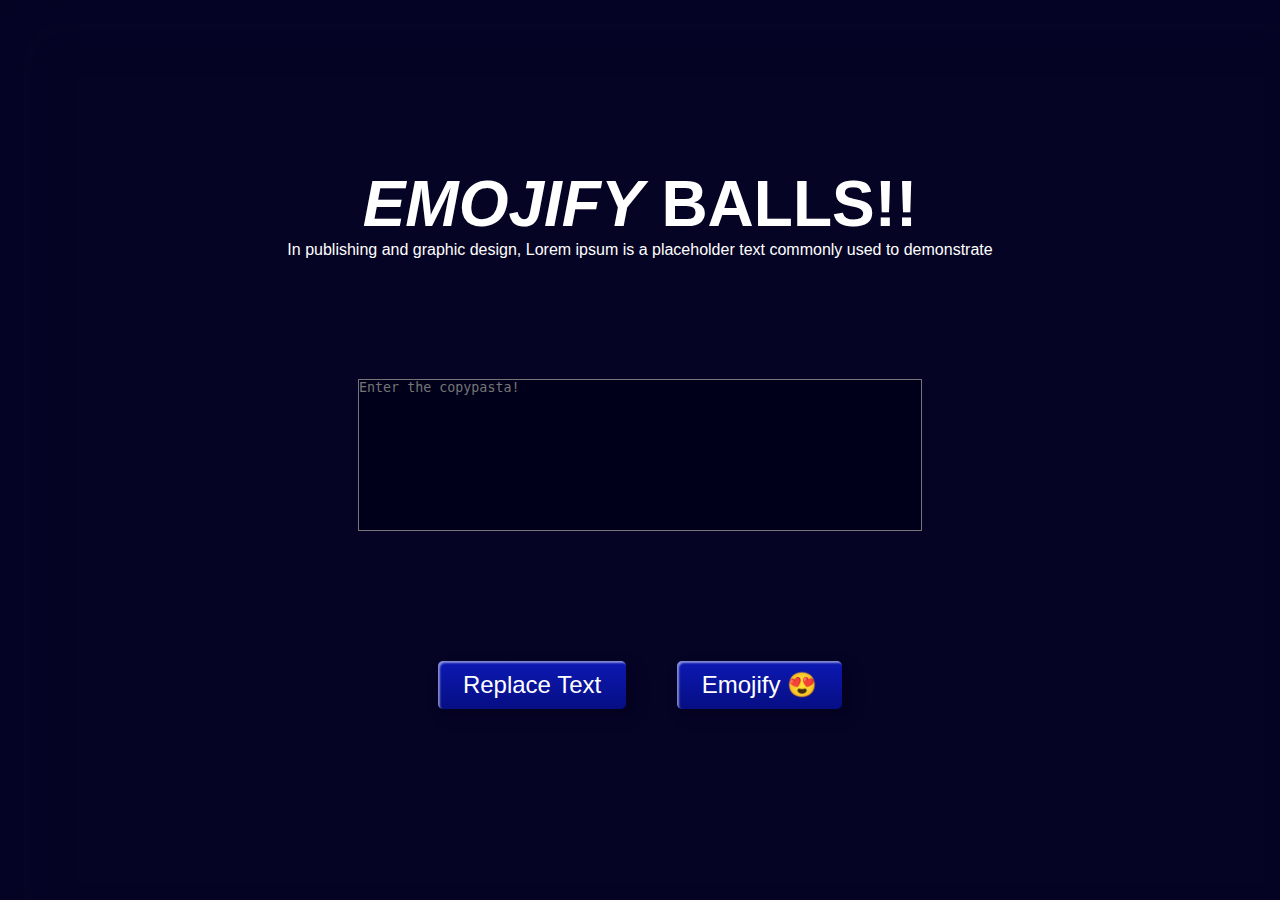
==== index.html @ f3acab6b "Rename CopyPasta/index.html to index.html" ====
<!DOCTYPE html>
<html lang="en">
<head>
    <meta charset="UTF-8">
    <meta http-equiv="X-UA-Compatible" content="IE=edge">
    <meta name="viewport" content="width=device-width, initial-scale=1.0">
    <title>Document</title>
    <link rel="stylesheet" href="./css/styles.css">
    <script type="text/javascript" src="/jquery/jquery-3.6.0.min.js"></script>
</head>
<body>
    
        <div class="heading">
            <h1><span style="font-style:italic">EMOJIFY</span> BALLS!!</h1>
            <h2>In publishing and graphic design, Lorem ipsum is a placeholder text commonly used to demonstrate </h2>
        </div>

        <div class="box">
            <textarea id="intput" placeholder="Enter the copypasta!" id="text" rows="10" cols="70" ></textarea>


        </div>

        <div class="buttons">
            <button class="custom-btn">Replace Text</button>
            <button class="custom-btn">Emojify 😍</button> 

        </div>



    
    <script src="./js/index.js"></script>
</body>
</html>
---- css/styles.css ----
/*! minireset.css v0.0.6 | MIT License | github.com/jgthms/minireset.css */
html,
body,
p,
ol,
ul,
li,
dl,
dt,
dd,
blockquote,
figure,
fieldset,
legend,
textarea,
pre,
iframe,
hr,
h1,
h2,
h3,
h4,
h5,
h6 {
    margin: 0;
    padding: 0
}

h1,
h2,
h3,
h4,
h5,
h6 {
    font-size: 100%;
    font-weight: normal
}

ul {
    list-style: none
}

button,
input,
select {
    margin: 0
}

html {
    box-sizing: border-box
}

*,
*::before,
*::after {
    box-sizing: inherit
}

img,
video {
    height: auto;
    max-width: 100%
}

iframe {
    border: 0
}

table {
    border-collapse: collapse;
    border-spacing: 0
}

td,
th {
    padding: 0
}

@import url('https://fonts.googleapis.com/css2?family=Montserrat:ital,wght@0,300;0,500;0,700;1,700; 1,800; 0,800&display=swap');

html {
    height: 100%;
}

body {
    display: flex;
    align-items: center;
    justify-content: space-evenly;
    flex-direction: column;
    padding: 5%;
    text-align: center;
    background: rgb(6, 4, 37);
    background-image: url('../images/background.svg');
    background-size: cover;
    color: white;
    background-repeat: repeat;
    height: 100%;
    font-family: 'Montserrat', sans-serif;
    font-size: 16px;
    box-shadow: 30px 30px 40px rgba(6, 4, 37, 0.4) inset;
}



h1 {
    font-weight: 800;
    font-size: 4em;
}

.heading {
    margin-bottom: 1em;
}

#intput {
    background-color: #00001a;
    color: white;
    resize: none;
    overflow: hidden;

}

#intput:hover {
    box-shadow: 10px 10px 5px rgba(0, 0, 0, 0.2);
    -webkit-transform: scale(1.1);
    transform: scale(1.1);
}


.buttons {
    width: 40%;
}



.custom-btn {
    margin-top: 3rem;
    font-size: 1.5em;
    margin: 5%;
    color: #fff;
    border-radius: 5px;
    padding: 10px 25px;
    font-family: 'Lato', sans-serif;
    font-weight: 500;
    background: transparent;
    cursor: pointer;
    transition: all 0.3s ease;
    position: relative;
    display: inline-block;
    background: rgb(6, 14, 131);
    background: linear-gradient(0deg, rgba(6, 14, 131, 1) 0%, rgba(12, 25, 180, 1) 100%);
    border: none;
    box-shadow: inset 2px 2px 2px 0px rgba(255, 255, 255, .5),
        7px 7px 20px 0px rgba(0, 0, 0, .1),
        4px 4px 5px 0px rgba(0, 0, 0, .1);
    outline: none;
}

.custom-btn:hover {
    background: rgb(0, 3, 255);
    background: linear-gradient(0deg, rgba(0, 3, 255, 1) 0%, rgba(2, 126, 251, 1) 100%);
}













@media only screen and (max-width: 649px) {
    textarea {
        width: 100%;
    }

    .custom-btn {
        font-size: 0.9em;
        margin-top: 0%;
    }
}
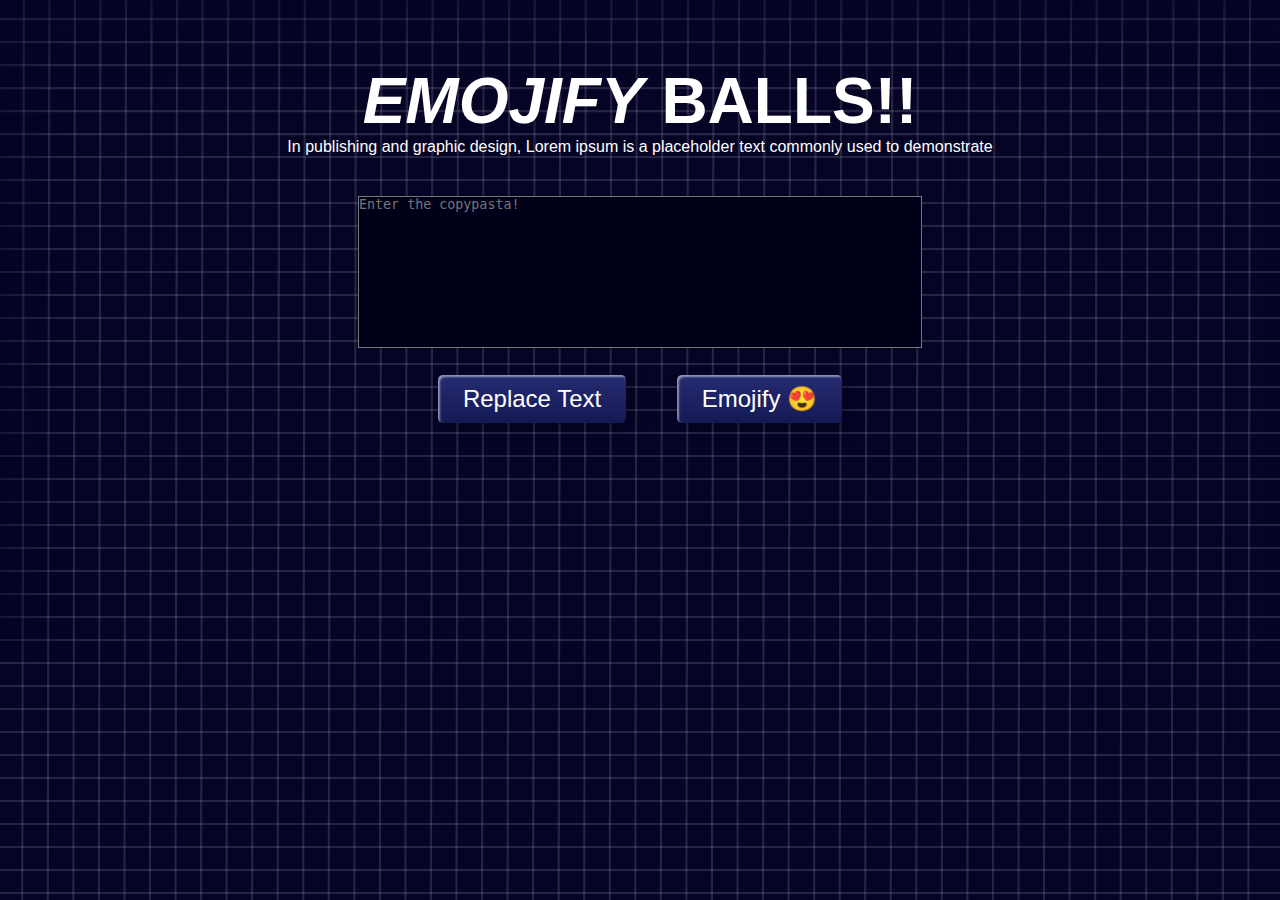
==== commit a0f0f1bc: "Add files via upload" ====
--- a/index.html
+++ b/index.html
@@ -1,35 +1,54 @@
 <!DOCTYPE html>
 <html lang="en">
-<head>
-    <meta charset="UTF-8">
-    <meta http-equiv="X-UA-Compatible" content="IE=edge">
-    <meta name="viewport" content="width=device-width, initial-scale=1.0">
+  <head>
+    <meta charset="UTF-8" />
+    <meta http-equiv="X-UA-Compatible" content="IE=edge" />
+    <meta name="viewport" content="width=device-width, initial-scale=1.0" />
     <title>Document</title>
-    <link rel="stylesheet" href="./css/styles.css">
-    <script type="text/javascript" src="/jquery/jquery-3.6.0.min.js"></script>
-</head>
-<body>
-    
-        <div class="heading">
-            <h1><span style="font-style:italic">EMOJIFY</span> BALLS!!</h1>
-            <h2>In publishing and graphic design, Lorem ipsum is a placeholder text commonly used to demonstrate </h2>
-        </div>
+    <link rel="stylesheet" href="./css/styles.css" />
+    <script src="https://ajax.googleapis.com/ajax/libs/jquery/3.6.0/jquery.min.js"></script>
+  </head>
+  <body>
+    <div class="heading">
+      <h1><span style="font-style: italic">EMOJIFY</span> BALLS!!</h1>
+      <h2>
+        In publishing and graphic design, Lorem ipsum is a placeholder text
+        commonly used to demonstrate
+      </h2>
+    </div>
 
-        <div class="box">
-            <textarea id="intput" placeholder="Enter the copypasta!" id="text" rows="10" cols="70" ></textarea>
+    <div class="box">
+      <textarea
+        id="intput"
+        class="intputStyle"
+        placeholder="Enter the copypasta!"
+        rows="10"
+        cols="70"
+      ></textarea>
+    </div>
 
-
-        </div>
-
-        <div class="buttons">
-            <button class="custom-btn">Replace Text</button>
-            <button class="custom-btn">Emojify 😍</button> 
-
-        </div>
-
-
+    <div class="buttons">
+      <button class="custom-btn" id="replace" onclick="obtainText()">Replace Text</button>
+      <button class="custom-btn">Emojify 😍</button>
+    </div>
 
     
+    <div class="output" id="output"
+    style="visibility:hidden">
+      <textarea
+      id="outputText"
+      class="outputStyle"
+      placeholder="Enter your Copypasta in the box above!"
+      rows="10"
+      cols="70"
+      style="overflow-y:auto;"
+    ></textarea>
+    <input type="image" id="copy" class="btn" onclick="copy();" src="./images/copy.svg"></input>
+    </div>
     <script src="./js/index.js"></script>
-</body>
+
+    <!-- <div id="inputBox">
+      <textarea rows="3" class="inputBoxStyle" placeholder="Enter word to replace"></textarea>
+    </div> -->
+  </body>
 </html>
--- a/css/styles.css
+++ b/css/styles.css
@@ -79,7 +79,7 @@
 @import url('https://fonts.googleapis.com/css2?family=Montserrat:ital,wght@0,300;0,500;0,700;1,700; 1,800; 0,800&display=swap');
 
 html {
-    height: 100%;
+    height: fit-content;
 }
 
 body {
@@ -108,34 +108,39 @@
 }
 
 .heading {
-    margin-bottom: 1em;
-}
-
-#intput {
+    margin-bottom: 2.5em;
+}
+
+.intputStyle, .outputStyle{
     background-color: #00001a;
     color: white;
     resize: none;
     overflow: hidden;
-
-}
-
-#intput:hover {
+}
+
+.intputStyle:hover{
+    -webkit-transform: scale(1.1);
+    transform: scale(1.1);
+    
+}
+
+.output:hover {
     box-shadow: 10px 10px 5px rgba(0, 0, 0, 0.2);
     -webkit-transform: scale(1.1);
     transform: scale(1.1);
-}
-
+    
+}
 
 .buttons {
-    width: 40%;
+    width: 100%;
 }
 
 
 
 .custom-btn {
-    margin-top: 3rem;
+    margin-top: 1rem;
     font-size: 1.5em;
-    margin: 5%;
+    margin: 2%;
     color: #fff;
     border-radius: 5px;
     padding: 10px 25px;
@@ -146,8 +151,8 @@
     transition: all 0.3s ease;
     position: relative;
     display: inline-block;
-    background: rgb(6, 14, 131);
-    background: linear-gradient(0deg, rgba(6, 14, 131, 1) 0%, rgba(12, 25, 180, 1) 100%);
+    background: #142C82;
+    background: linear-gradient(0deg, rgb(21, 25, 85) 0%, rgb(37, 44, 114) 100%);
     border: none;
     box-shadow: inset 2px 2px 2px 0px rgba(255, 255, 255, .5),
         7px 7px 20px 0px rgba(0, 0, 0, .1),
@@ -160,16 +165,42 @@
     background: linear-gradient(0deg, rgba(0, 3, 255, 1) 0%, rgba(2, 126, 251, 1) 100%);
 }
 
-
-
-
-
-
-
-
-
-
-
+::-webkit-scrollbar {
+    width: 10px;
+}
+ 
+::-webkit-scrollbar-track {
+    -webkit-border-radius: 10px;
+    border-radius: 10px;
+}
+
+::-webkit-scrollbar-thumb {
+    -webkit-border-radius: 10px;
+    border-radius: 10px;
+    background: #0e0e2b; 
+}
+
+
+.hidden{
+    visibility: hidden;
+}
+
+.output{
+    position:relative;
+}
+
+.output textarea{
+    display: block;
+    width: 100% !important;
+}
+
+.output .btn {
+    padding: 3px 3px;
+    font-size: 20px;
+    position: absolute;
+    right: 12px;
+    bottom: 10px;
+  }
 
 
 @media only screen and (max-width: 649px) {
@@ -182,3 +213,10 @@
         margin-top: 0%;
     }
 }
+
+
+
+.inputBox .inputBoxStyle{
+    background-color: #00001a;
+    color: white;
+}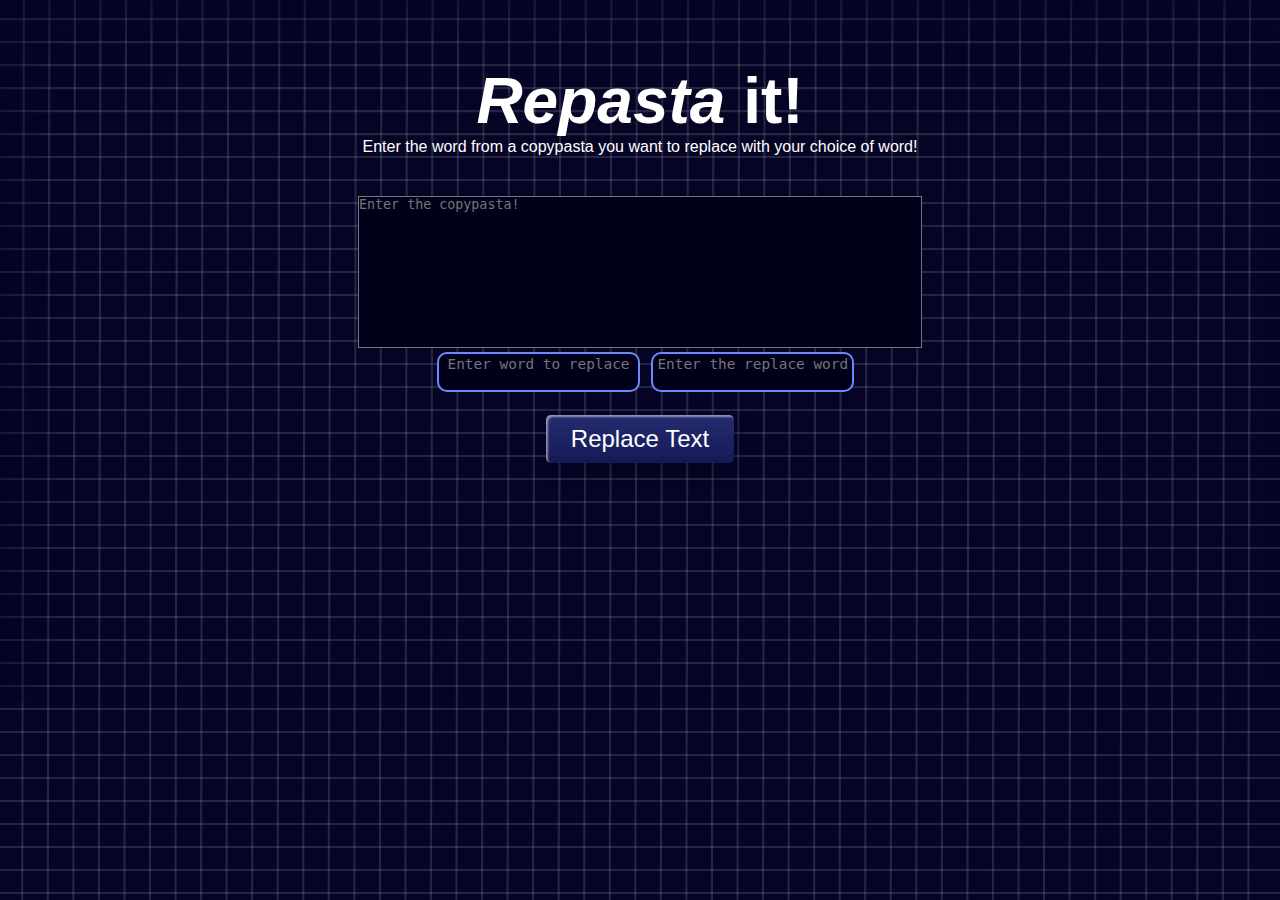
==== commit e8d071bd: "initial upload" ====
--- a/index.html
+++ b/index.html
@@ -4,16 +4,15 @@
     <meta charset="UTF-8" />
     <meta http-equiv="X-UA-Compatible" content="IE=edge" />
     <meta name="viewport" content="width=device-width, initial-scale=1.0" />
-    <title>Document</title>
+    <title>Repasta</title>
     <link rel="stylesheet" href="./css/styles.css" />
     <script src="https://ajax.googleapis.com/ajax/libs/jquery/3.6.0/jquery.min.js"></script>
   </head>
   <body>
     <div class="heading">
-      <h1><span style="font-style: italic">EMOJIFY</span> BALLS!!</h1>
+      <h1><span style="font-style: italic">Repasta</span> it!</h1>
       <h2>
-        In publishing and graphic design, Lorem ipsum is a placeholder text
-        commonly used to demonstrate
+        Enter the word from a copypasta you want to replace with your choice of word!
       </h2>
     </div>
 
@@ -25,11 +24,16 @@
         rows="10"
         cols="70"
       ></textarea>
+      <div id="inputBox" class="inputBox">
+        <textarea class="inputBoxStyle" id="replaceIn" placeholder="Enter word to replace"></textarea>
+        <textarea class="inputBoxStyle" id="replaceOut" placeholder="Enter the replace word"></textarea>
+      </div>
+
+  
     </div>
 
     <div class="buttons">
       <button class="custom-btn" id="replace" onclick="obtainText()">Replace Text</button>
-      <button class="custom-btn">Emojify 😍</button>
     </div>
 
     
@@ -45,10 +49,9 @@
     ></textarea>
     <input type="image" id="copy" class="btn" onclick="copy();" src="./images/copy.svg"></input>
     </div>
+
+
+
     <script src="./js/index.js"></script>
-
-    <!-- <div id="inputBox">
-      <textarea rows="3" class="inputBoxStyle" placeholder="Enter word to replace"></textarea>
-    </div> -->
   </body>
 </html>
--- a/css/styles.css
+++ b/css/styles.css
@@ -138,7 +138,6 @@
 
 
 .custom-btn {
-    margin-top: 1rem;
     font-size: 1.5em;
     margin: 2%;
     color: #fff;
@@ -200,7 +199,7 @@
     position: absolute;
     right: 12px;
     bottom: 10px;
-  }
+}
 
 
 @media only screen and (max-width: 649px) {
@@ -214,9 +213,18 @@
     }
 }
 
-
-
+.inputBox{
+    display: flex;
+    justify-content: center;
+}
 .inputBox .inputBoxStyle{
     background-color: #00001a;
     color: white;
+    border: 2px solid rgb(109, 136, 255);
+    border-radius: 10px;
+    text-align: center;
+    font-size: 0.9em;
+    resize: none;
+    padding: 2px;
+    margin-left: 2%;
 }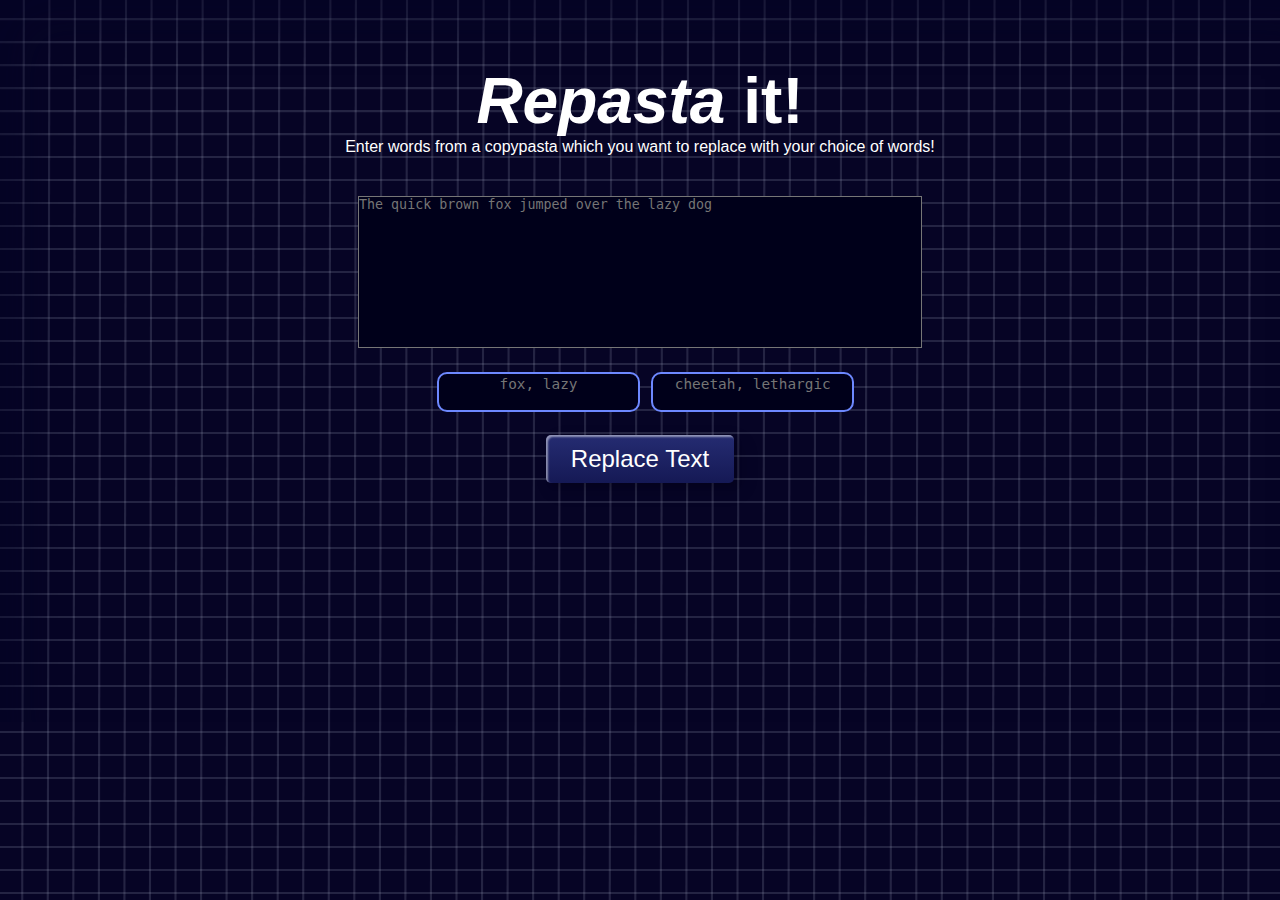
==== commit f9428664: "completed the project" ====
--- a/index.html
+++ b/index.html
@@ -7,12 +7,13 @@
     <title>Repasta</title>
     <link rel="stylesheet" href="./css/styles.css" />
     <script src="https://ajax.googleapis.com/ajax/libs/jquery/3.6.0/jquery.min.js"></script>
+    <link rel="icon" type="image/png" href="./images/favicon.png" />
   </head>
   <body>
     <div class="heading">
       <h1><span style="font-style: italic">Repasta</span> it!</h1>
       <h2>
-        Enter the word from a copypasta you want to replace with your choice of word!
+        Enter words from a copypasta which you want to replace with your choice of words!
       </h2>
     </div>
 
@@ -20,20 +21,20 @@
       <textarea
         id="intput"
         class="intputStyle"
-        placeholder="Enter the copypasta!"
+        placeholder="The quick brown fox jumped over the lazy dog"
         rows="10"
         cols="70"
       ></textarea>
       <div id="inputBox" class="inputBox">
-        <textarea class="inputBoxStyle" id="replaceIn" placeholder="Enter word to replace"></textarea>
-        <textarea class="inputBoxStyle" id="replaceOut" placeholder="Enter the replace word"></textarea>
+        <textarea class="inputBoxStyle" id="replaceIn" placeholder="fox, lazy"></textarea>
+        <textarea class="inputBoxStyle" id="replaceOut" placeholder="cheetah, lethargic"></textarea>
       </div>
 
   
     </div>
 
     <div class="buttons">
-      <button class="custom-btn" id="replace" onclick="obtainText()">Replace Text</button>
+      <button class="custom-btn" id="replace" onclick="replaceText()">Replace Text</button>
     </div>
 
     
@@ -42,7 +43,7 @@
       <textarea
       id="outputText"
       class="outputStyle"
-      placeholder="Enter your Copypasta in the box above!"
+      placeholder="The quick brown fox jumped over the lethargic dog"
       rows="10"
       cols="70"
       style="overflow-y:auto;"
--- a/css/styles.css
+++ b/css/styles.css
@@ -119,16 +119,21 @@
 }
 
 .intputStyle:hover{
-    -webkit-transform: scale(1.1);
-    transform: scale(1.1);
+    -webkit-transform: scale(1.015);
+    transform: scale(1.015);
     
 }
 
 .output:hover {
     box-shadow: 10px 10px 5px rgba(0, 0, 0, 0.2);
-    -webkit-transform: scale(1.1);
-    transform: scale(1.1);
+    -webkit-transform: scale(1.015);
+    transform: scale(1.015);
     
+}
+
+#copy:hover{
+    -webkit-transform: scale(1.2);
+    transform: scale(1.2);
 }
 
 .buttons {
@@ -216,6 +221,7 @@
 .inputBox{
     display: flex;
     justify-content: center;
+    padding-top: 20px;
 }
 .inputBox .inputBoxStyle{
     background-color: #00001a;
